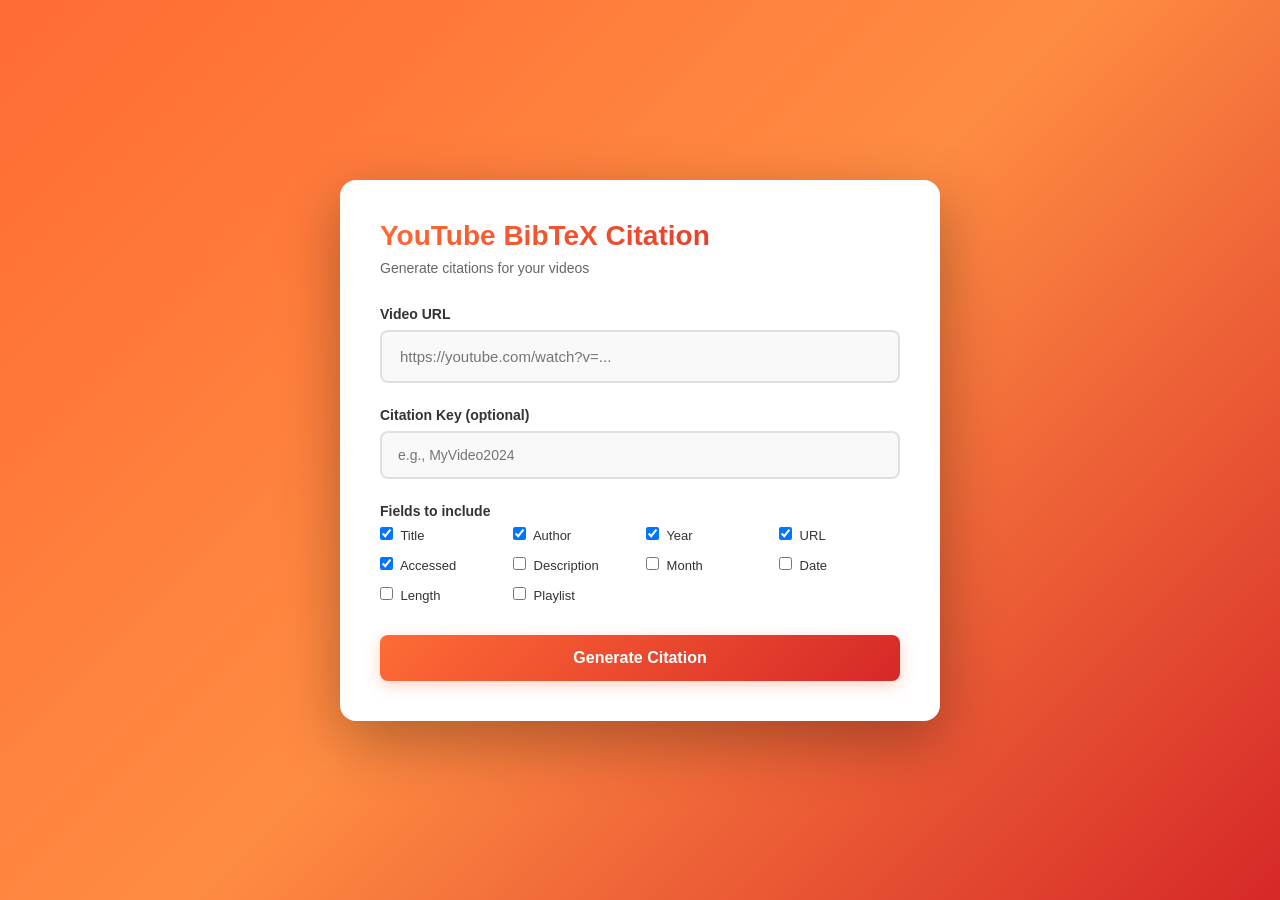
==== index.html @ 3fdc8bde "update" ====
<!DOCTYPE html>
<html>
<head>
  <title>YT video BibTeX Cite</title>
  <meta charset="UTF-8">
  <!-- <meta name="description" content="A glorified alarm clock for finite time intervals.">
  <meta name="keywords" content="Tuur Willio, Finite Time, glorified clock, alarm clock, timer, time management"> -->
  <meta name="viewport" content="width=device-width, initial-scale=1">
  <link author="Tuur Willio" href="mailto:tuur.willio@gmail.com">
  <meta name="description" content="Turn any YouTube video into a properly formatted BibTeX citation.">
  <meta name="keywords" content="BibTeX, YouTube, citation generator, academic referencing, video citation, research tools, Tex, LaTeX, bibliography management, scholarly resources, youtube citation, bibtex generator, academic writing, research citation, video bibliography, citation management, scholarly communication, video cite, academic resources, youtube bibtex, research tools, citation software, video referencing, scholarly tools, youtube citation generator">
  <meta name="google-site-verification" content="aO9n1tdyBRL8Yz7nlaTHOchlgll9Yk9G3V709McR_pA" />
  <link rel="icon" type="image/png" href="/icons/favicon-96x96.png" sizes="96x96" />
<link rel="icon" type="image/svg+xml" href="/icons/favicon.svg" />
<link rel="shortcut icon" href="/icons/favicon.ico" />
<link rel="apple-touch-icon" sizes="180x180" href="/icons/apple-touch-icon.png" />
<meta name="apple-mobile-web-app-title" content="YT BibTeX Cite" />
<link rel="manifest" href="/icons/site.webmanifest" />
  <link rel="stylesheet" href="style.css">
    <link rel="canonical" href="https://ytvideobibtexcite.pages.dev/" />
</head>
<body>
  <div class="container">
    <div class="card">
      <h1>YouTube BibTeX Citation</h1>
      <p class="subtitle">Generate citations for your videos</p>
      
      <div class="form-group">
        <label for="video">Video URL</label>
        <input type="text" id="video" class="input-large" placeholder="https://youtube.com/watch?v=..." />
      </div>
      
      <div class="form-group">
        <label for="key">Citation Key (optional)</label>
        <input type="text" id="key" class="input-small" placeholder="e.g., MyVideo2024" />
      </div>
      
      <div class="form-group">
        <label>Fields to include</label>
        <div class="checkbox-group">
          <label><input type="checkbox" name="fields" value="title" checked> Title</label>
          <label><input type="checkbox" name="fields" value="author" checked> Author</label>
          <label><input type="checkbox" name="fields" value="year" checked> Year</label>
          <label><input type="checkbox" name="fields" value="url" checked> URL</label>
          <label><input type="checkbox" name="fields" value="accessed" checked> Accessed</label>
          <label><input type="checkbox" name="fields" value="abstract"> Description</label>
          <label><input type="checkbox" name="fields" value="month"> Month</label>
          <label><input type="checkbox" name="fields" value="date"> Date</label>
          <label><input type="checkbox" name="fields" value="length"> Length</label>
          <label><input type="checkbox" name="fields" value="series"> Playlist</label>
        </div>
      </div>
      
      <button class="btn-generate" onclick="generate()">Generate Citation</button>
      
      <div class="output-section" id="outputSection" style="display: none;">
        <div class="output-header">
          <h3>Citation</h3>
          <button class="btn-copy" onclick="copyToClipboard(this)">Copy to Clipboard</button>
        </div>
        <pre id="result" class="result-box"></pre>
      </div>
    </div>
  </div>
  
  <script src="scripts.js"></script>
</body>
</html>
---- style.css ----
* {
  margin: 0;
  padding: 0;
  box-sizing: border-box;
}

body {
  font-family: -apple-system, BlinkMacSystemFont, 'Segoe UI', Roboto, 'Helvetica Neue', Arial, sans-serif;
  background: linear-gradient(135deg, #ff6b35 0%, #ff8c42 50%, #d62828 100%);
  min-height: 100vh;
  display: flex;
  justify-content: center;
  align-items: center;
  padding: 20px;
}

.container {
  width: 100%;
  max-width: 600px;
}

.card {
  background: white;
  border-radius: 16px;
  padding: 40px;
  box-shadow: 0 20px 60px rgba(0, 0, 0, 0.3);
  animation: slideUp 0.5s ease-out;
}

@keyframes slideUp {
  from {
    opacity: 0;
    transform: translateY(20px);
  }
  to {
    opacity: 1;
    transform: translateY(0);
  }
}

h1 {
  color: #1a1a1a;
  font-size: 28px;
  margin-bottom: 8px;
  background: linear-gradient(135deg, #ff6b35, #d62828);
  -webkit-background-clip: text;
  -webkit-text-fill-color: transparent;
  background-clip: text;
}

.subtitle {
  color: #666;
  font-size: 14px;
  margin-bottom: 30px;
}

.form-group {
  margin-bottom: 24px;
}

label {
  display: block;
  margin-bottom: 8px;
  color: #333;
  font-weight: 600;
  font-size: 14px;
}

.input-large,
.input-small {
  width: 100%;
  padding: 14px 16px;
  border: 2px solid #e0e0e0;
  border-radius: 8px;
  font-size: 14px;
  font-family: inherit;
  transition: all 0.3s ease;
  background-color: #f9f9f9;
}

.input-large:focus,
.input-small:focus {
  outline: none;
  border-color: #ff6b35;
  background-color: white;
  box-shadow: 0 0 0 3px rgba(255, 107, 53, 0.1);
}

.input-large {
  font-size: 15px;
  padding: 16px 18px;
}

.input-small {
  font-size: 14px;
}

.checkbox-group {
  display: grid;
  grid-template-columns: repeat(auto-fill,minmax(120px,1fr));
  gap: 6px 12px;
}

.checkbox-group label {
  font-size: 13px;
  font-weight: 400;
  cursor: pointer;
}

.checkbox-group input[type="checkbox"] {
  margin-right: 4px;
}

.btn-generate {
  width: 100%;
  padding: 14px 24px;
  background: linear-gradient(135deg, #ff6b35, #d62828);
  color: white;
  border: none;
  border-radius: 8px;
  font-size: 16px;
  font-weight: 600;
  cursor: pointer;
  transition: all 0.3s ease;
  box-shadow: 0 4px 15px rgba(255, 107, 53, 0.3);
}

.btn-generate:hover {
  transform: translateY(-2px);
  box-shadow: 0 6px 20px rgba(255, 107, 53, 0.4);
}

.btn-generate:active {
  transform: translateY(0);
}

.output-section {
  margin-top: 30px;
  padding-top: 24px;
  border-top: 2px solid #f0f0f0;
}

.output-header {
  display: flex;
  justify-content: space-between;
  align-items: center;
  margin-bottom: 12px;
}

.output-header h3 {
  color: #1a1a1a;
  font-size: 16px;
}

.btn-copy {
  padding: 8px 16px;
  background: #f0f0f0;
  color: #333;
  border: 1px solid #d0d0d0;
  border-radius: 6px;
  font-size: 13px;
  font-weight: 600;
  cursor: pointer;
  transition: all 0.3s ease;
}

.btn-copy:hover {
  background: #ff6b35;
  color: white;
  border-color: #ff6b35;
}

.result-box {
  background: #f5f5f5;
  padding: 16px;
  border-radius: 8px;
  border: 1px solid #e0e0e0;
  font-size: 13px;
  line-height: 1.6;
  overflow-x: auto;
  color: #333;
  white-space: pre-wrap;
  word-break: break-word;
}

@media (max-width: 600px) {
  .card {
    padding: 24px;
  }

  h1 {
    font-size: 24px;
  }

  .input-large,
  .input-small {
    padding: 12px 14px;
    font-size: 16px;
  }
}
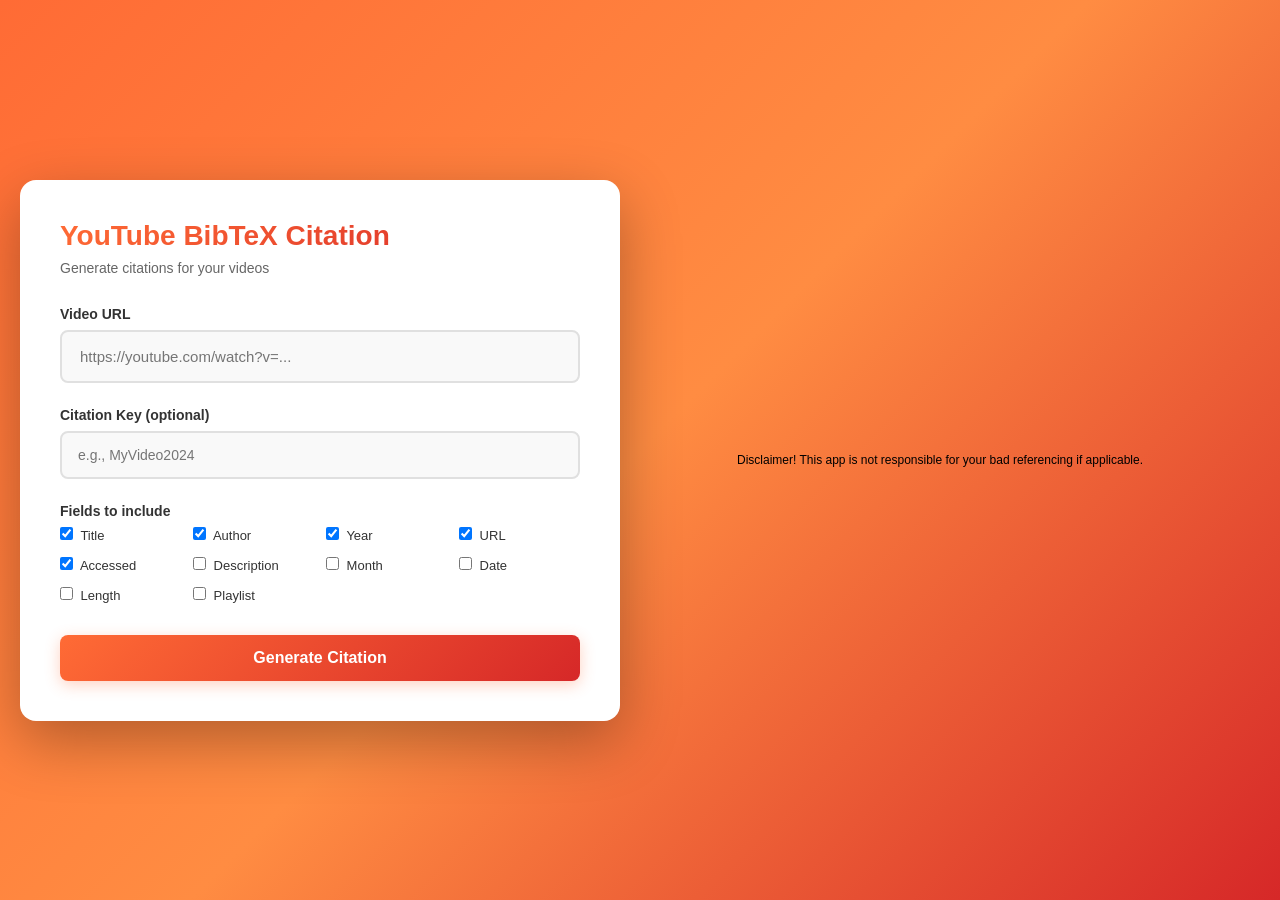
==== commit 90d66719: "update" ====
--- a/index.html
+++ b/index.html
@@ -63,6 +63,10 @@
     </div>
   </div>
   
+  <div class="disclaimer">
+    Disclaimer! This app is not responsible for your bad referencing if applicable.
+  </div>
+  
   <script src="scripts.js"></script>
 </body>
 </html>
--- a/style.css
+++ b/style.css
@@ -197,4 +197,15 @@
     padding: 12px 14px;
     font-size: 16px;
   }
+}
+
+.disclaimer {
+  margin-top: 20px;
+  text-align: center;
+  color: #000;
+  font-size: 12px;
+  font-weight: normal;
+  max-width: 600px;
+  margin-left: auto;
+  margin-right: auto;
 }
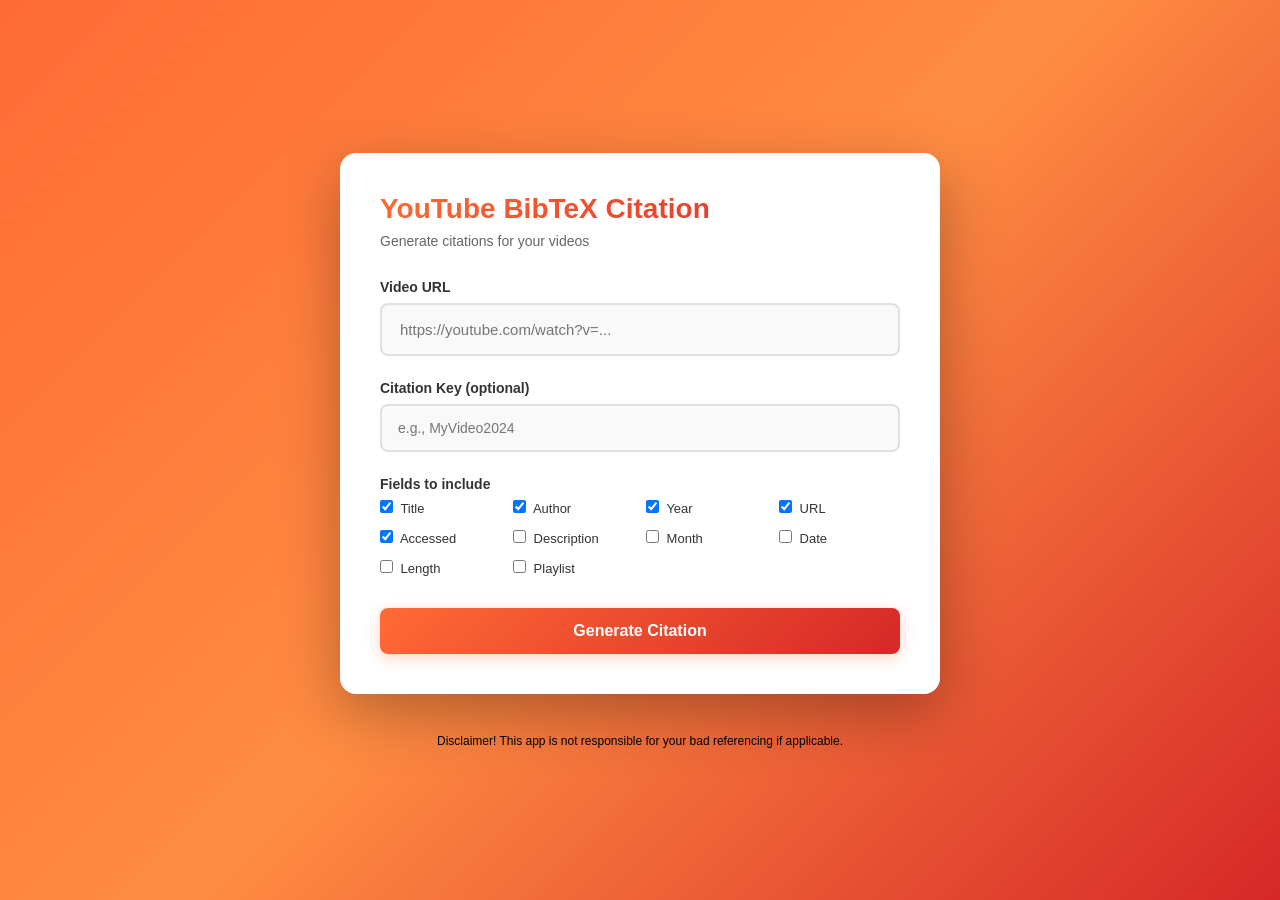
==== commit 76d90531: "update" ====
--- a/index.html
+++ b/index.html
@@ -60,7 +60,6 @@
         </div>
         <pre id="result" class="result-box"></pre>
       </div>
-    </div>
   </div>
   
   <div class="disclaimer">
--- a/style.css
+++ b/style.css
@@ -200,12 +200,9 @@
 }
 
 .disclaimer {
-  margin-top: 20px;
   text-align: center;
   color: #000;
   font-size: 12px;
-  font-weight: normal;
-  max-width: 600px;
-  margin-left: auto;
-  margin-right: auto;
+  margin-top: 40px;
+  padding: 0 20px;
 }
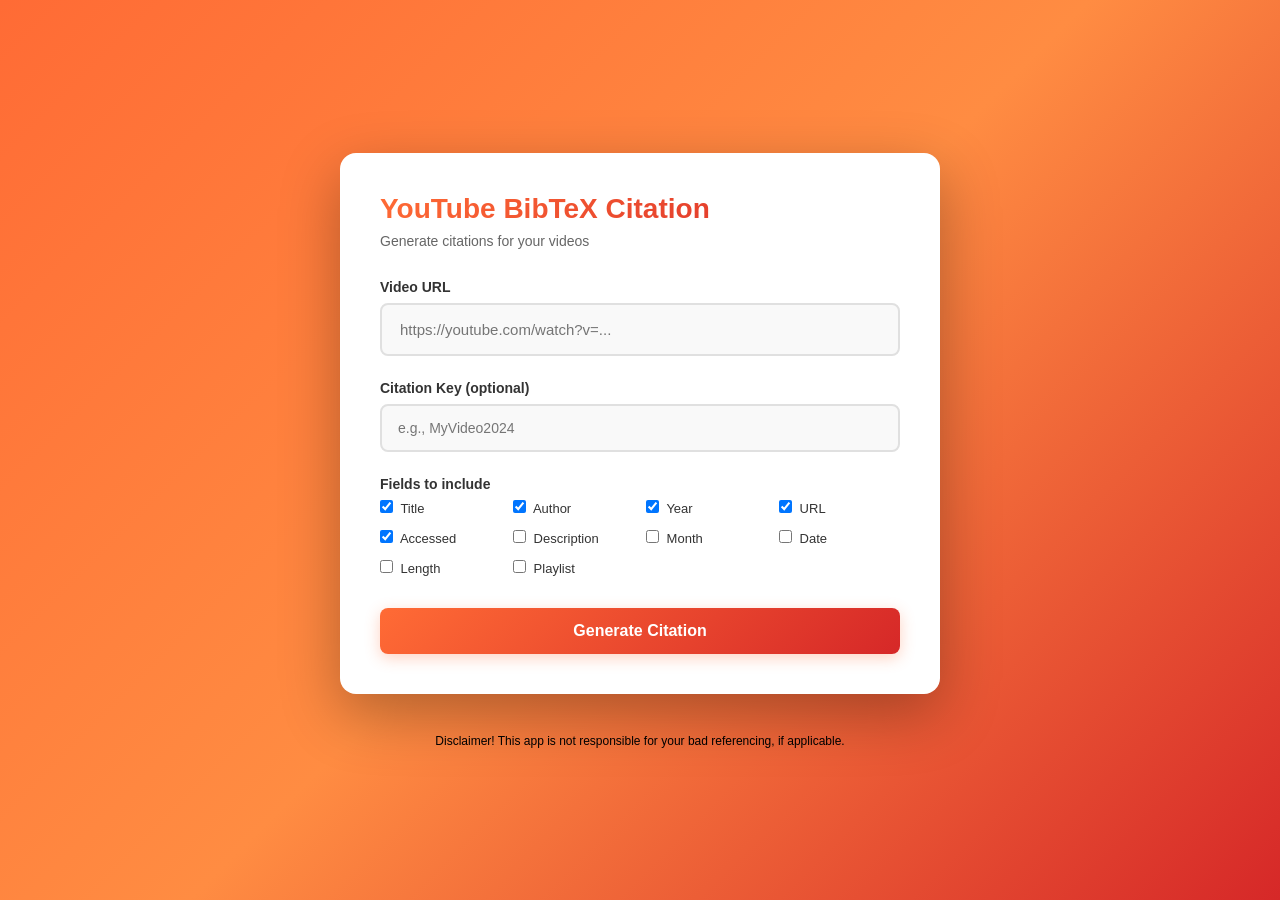
==== commit cd0e4fee: "update" ====
--- a/index.html
+++ b/index.html
@@ -63,7 +63,7 @@
   </div>
   
   <div class="disclaimer">
-    Disclaimer! This app is not responsible for your bad referencing if applicable.
+    Disclaimer! This app is not responsible for your bad referencing, if applicable.
   </div>
   
   <script src="scripts.js"></script>
